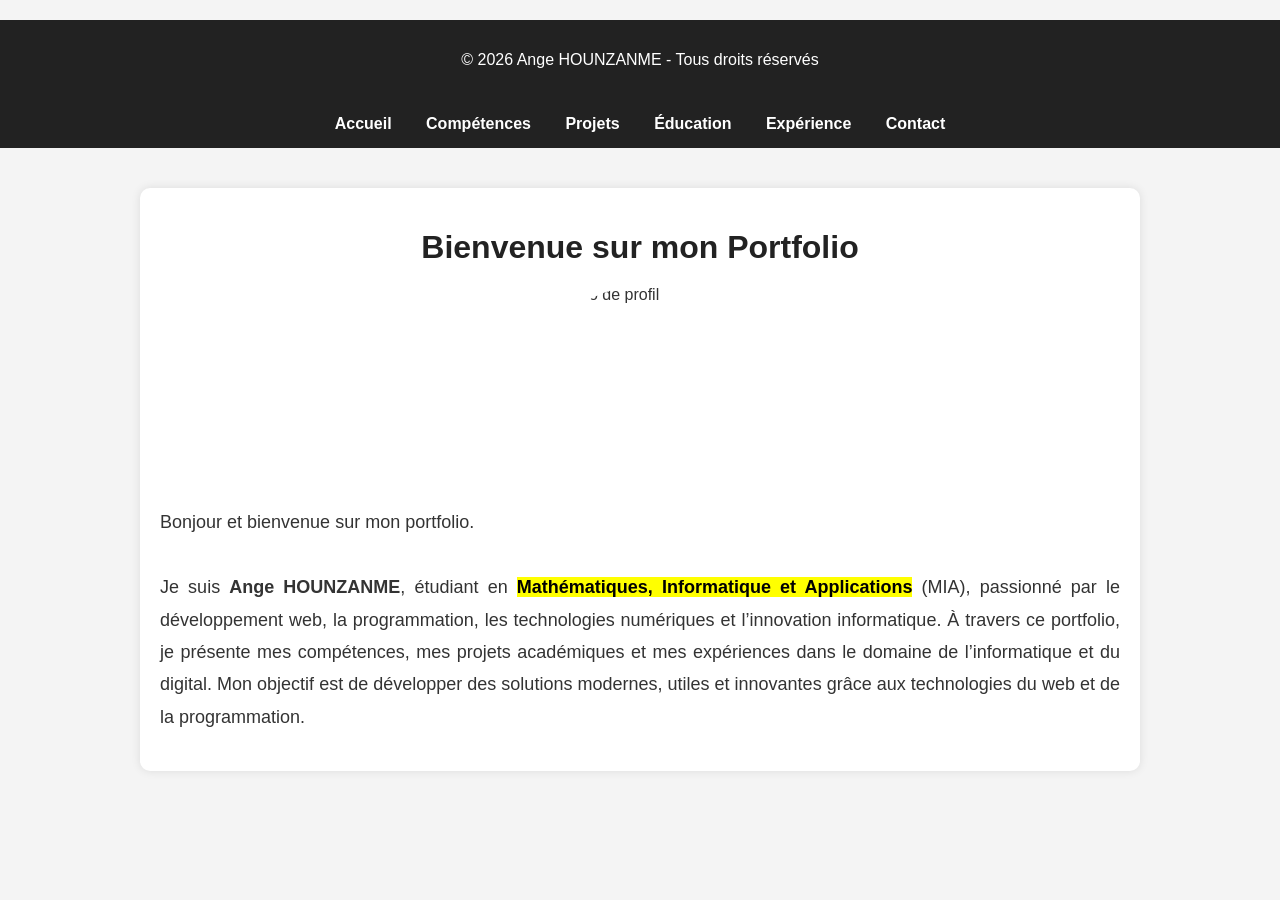
==== index.html @ 24b1c2a1 "Add files via upload" ====
<!DOCTYPE html>
<html lang="fr">
<head>
    <meta charset="UTF-8">
    <meta name="viewport" content="width=device-width, initial-scale=1.0">
    <title>Accueil - Portfolio</title>
    <link rel="stylesheet" href="style.css">
</head>
<footer>
    <p>© 2026 Ange HOUNZANME - Tous droits réservés</p>
</footer>
<body>
<nav>
    <a href="index.html">Accueil</a>
    <a href="skills.html">Compétences</a>
    <a href="projects.html">Projets</a>
    <a href="education.html">Éducation</a>
    <a href="experience.html">Expérience</a>
    <a href="contact.html">Contact</a>
</nav>

<div class="container">
    <div class="card">
        <h1>Bienvenue sur mon Portfolio</h1>

        <img src="images/profile.jpg" alt="Photo de profil">

        <p>
        Bonjour et bienvenue sur mon portfolio.<br><br>

Je suis <strong>Ange HOUNZANME</strong>, étudiant en <strong><mark>Mathématiques, Informatique et Applications</mark></strong> (MIA), 
passionné par le développement web, la programmation, les technologies numériques et l’innovation informatique.
À travers ce portfolio, je présente mes compétences, mes projets académiques et mes expériences dans le domaine 
de l’informatique et du digital.   
        
Mon objectif est de développer des solutions modernes, utiles et innovantes grâce aux technologies du web et de la programmation.
        
        </p>
    </div>
</div>

</body>
</html>
---- style.css ----
footer {
    background: #222;
    color: white;
    text-align: center;
    padding: 15px;
    margin-top: 20px;
}
body {
    font-family: Arial, sans-serif;
    margin: 0;
    padding: 0;
    background-color: #f4f4f4;
    color: #333;
}

nav {
    background-color: #222;
    padding: 15px;
    text-align: center;
}

nav a {
    color: white;
    text-decoration: none;
    margin: 15px;
    font-weight: bold;
}

nav a:hover {
    color: orange;
}

.container {
    width: 90%;
    max-width: 1000px;
    margin: auto;
    padding: 20px;
}

h1, h2 {
    color: #222;
}

.card {
    background: white;
    padding: 20px;
    margin-top: 20px;
    border-radius: 10px;
    box-shadow: 0 0 10px rgba(0,0,0,0.1);
}

img {
    max-width: 100%;
    border-radius: 10px;
}

form {
    display: flex;
    flex-direction: column;
}

input, textarea, select {
    margin-bottom: 15px;
    padding: 10px;
    font-size: 16px;
}

button {
    background-color: #222;
    color: white;
    padding: 10px;
    border: none;
    cursor: pointer;
}

button:hover {
    background-color: orange;
}

@media (max-width: 768px) {
    nav {
        display: flex;
        flex-direction: column;
    }

    nav a {
        margin: 10px 0;
    }
}
.card p {
    font-size: 18px;
    line-height: 1.8;
    text-align: justify;
}

.card h1 {
    text-align: center;
    margin-bottom: 20px;
}

.card img {
    display: block;
    margin: auto;
    width: 200px;
    height: 200px;
    object-fit: cover;
    border-radius: 50%;
    margin-bottom: 20px;
}
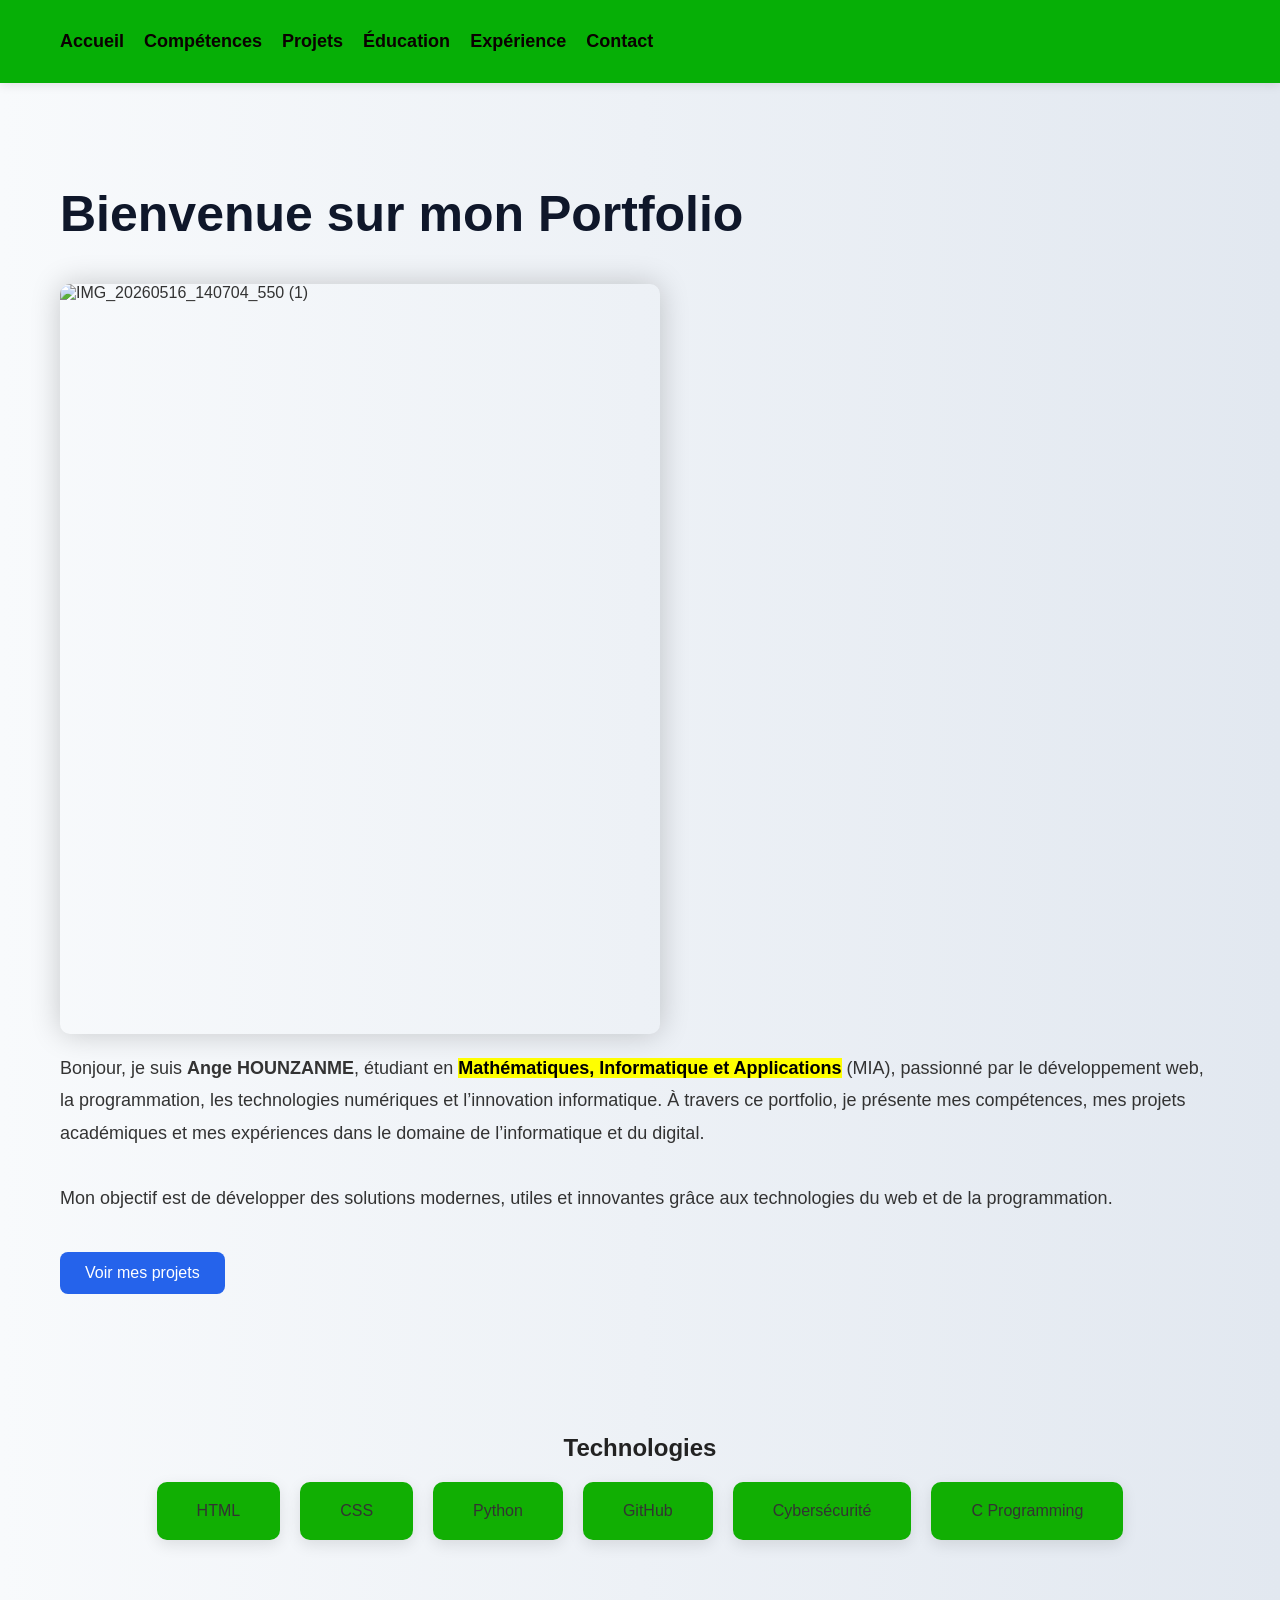
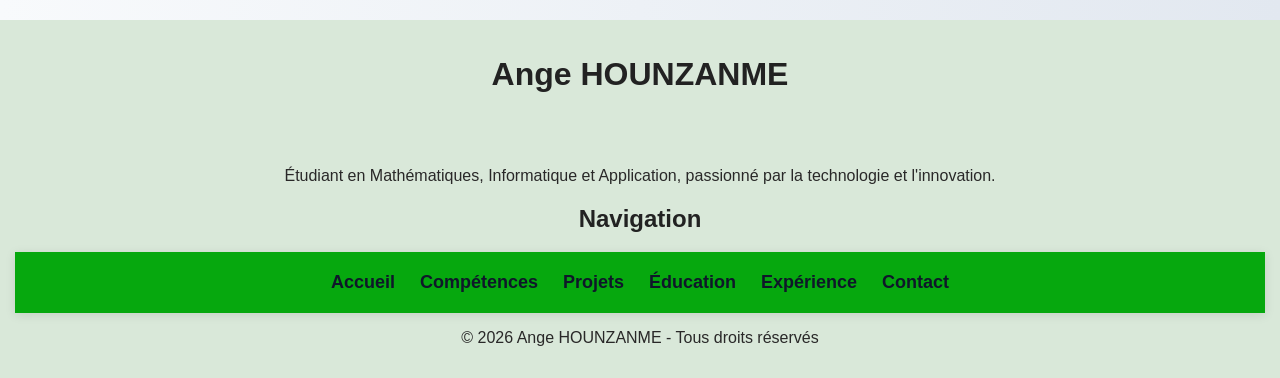
==== commit 6a6141e0: "index.html" ====
--- a/index.html
+++ b/index.html
@@ -6,11 +6,65 @@
     <title>Accueil - Portfolio</title>
     <link rel="stylesheet" href="style.css">
 </head>
+<body>
+<header>
+    <nav class="navbar">
+        <div class="menu-toggle" onclick="toggleMenu()">
+            ☰
+        </div>
+        <ul class="nav-links" id="navLinks">
+            <li><a href="index.html">Accueil</a></li>
+            <li><a href="skills.html">Compétences</a></li>
+            <li><a href="projects.html">Projets</a></li>
+            <li><a href="education.html">Éducation</a></li>
+            <li><a href="experience.html">Expérience</a></li>
+            <li><a href="contact.html">Contact</a></li>
+        </ul>
+
+    </nav>
+</header>
+<section class="hero">
+    <div class="hero-text">
+        <h1>Bienvenue sur mon Portfolio</h1>
+        <div class="hero-image">
+        <img src="images/IMG_20260516_140704_550 (1).jpg" alt="IMG_20260516_140704_550 (1)">
+        </div>
+        <p>
+            Bonjour, je suis <strong>Ange HOUNZANME</strong>, étudiant en <strong><mark>Mathématiques, Informatique 
+            et Applications</mark></strong> (MIA), passionné par le développement web, la programmation, les technologies
+            numériques et l’innovation informatique. À travers ce portfolio, je présente mes compétences, mes projets
+            académiques et mes expériences dans le domaine de l’informatique et du digital. <br><br>  
+            Mon objectif est de développer des solutions modernes, utiles et innovantes grâce aux technologies du web et de la programmation.
+        </p>
+        <a href="projects.html" class="btn">
+            Voir mes projets
+        </a>
+
+    </div>
+
+</section>
+<section class="tech">
+
+    <h2>Technologies</h2>
+
+    <div class="tech-container">
+
+        <div class="tech-box">HTML</div>
+        <div class="tech-box">CSS</div>
+        <div class="tech-box">Python</div>
+        <div class="tech-box">GitHub</div>
+        <div class="tech-box">Cybersécurité</div>
+        <div class="tech-box">C Programming</div>
+
+    </div>
+
+</section>
 <footer>
-    <p>© 2026 Ange HOUNZANME - Tous droits réservés</p>
-</footer>
-<body>
-<nav>
+    <h1>Ange HOUNZANME</h1><br><br>
+    <p>Étudiant en Mathématiques, Informatique et Application, passionné par la technologie et l'innovation.</p>
+    <h2>Navigation</h2>
+    <p>
+    <nav>
     <a href="index.html">Accueil</a>
     <a href="skills.html">Compétences</a>
     <a href="projects.html">Projets</a>
@@ -18,26 +72,13 @@
     <a href="experience.html">Expérience</a>
     <a href="contact.html">Contact</a>
 </nav>
-
-<div class="container">
-    <div class="card">
-        <h1>Bienvenue sur mon Portfolio</h1>
-
-        <img src="images/profile.jpg" alt="Photo de profil">
-
-        <p>
-        Bonjour et bienvenue sur mon portfolio.<br><br>
-
-Je suis <strong>Ange HOUNZANME</strong>, étudiant en <strong><mark>Mathématiques, Informatique et Applications</mark></strong> (MIA), 
-passionné par le développement web, la programmation, les technologies numériques et l’innovation informatique.
-À travers ce portfolio, je présente mes compétences, mes projets académiques et mes expériences dans le domaine 
-de l’informatique et du digital.   
-        
-Mon objectif est de développer des solutions modernes, utiles et innovantes grâce aux technologies du web et de la programmation.
-        
-        </p>
-    </div>
-</div>
-
+    </p>
+    <p>© 2026 Ange HOUNZANME - Tous droits réservés</p>
+</footer>
+<script>
+function toggleMenu(){
+    document.getElementById("navLinks").classList.toggle("active");
+}
+</script>
 </body>
-</html>+</html>
--- a/style.css
+++ b/style.css
@@ -1,7 +1,6 @@
-
 footer {
-    background: #222;
-    color: white;
+    background: hwb(120 85% 9%);
+    color: rgb(41, 40, 40);
     text-align: center;
     padding: 15px;
     margin-top: 20px;
@@ -10,27 +9,36 @@
     font-family: Arial, sans-serif;
     margin: 0;
     padding: 0;
-    background-color: #f4f4f4;
+    background-color: white;
     color: #333;
-}
-
+    background: linear-gradient(to right, #f8fafc, #e2e8f0);
+}
 nav {
-    background-color: #222;
+    background-color: rgb(128, 26, 0);
     padding: 15px;
     text-align: center;
 }
 
+nav {
+    display: flex;
+    justify-content: center;
+    align-items: center;
+    gap: 25px;
+    background-color: rgb(6, 168, 14);
+    padding: 20px;
+    box-shadow: 0px 2px 10px rgba(0,0,0,0.1); 
+}
+
 nav a {
-    color: white;
     text-decoration: none;
-    margin: 15px;
+    color: #0f172a;
     font-weight: bold;
-}
-
+    font-size: 18px;
+    transition: 0.3s;
+}
 nav a:hover {
-    color: orange;
-}
-
+    color: #0745cc;
+}
 .container {
     width: 90%;
     max-width: 1000px;
@@ -48,13 +56,16 @@
     margin-top: 20px;
     border-radius: 10px;
     box-shadow: 0 0 10px rgba(0,0,0,0.1);
-}
-
+    transition: 0.4s;
+}
+.card:hover {
+    transform: translateY(-10px);
+    box-shadow: 0px 10px 30px rgba(0,0,0,0.2);
+}
 img {
     max-width: 100%;
     border-radius: 10px;
 }
-
 form {
     display: flex;
     flex-direction: column;
@@ -108,3 +119,145 @@
     border-radius: 50%;
     margin-bottom: 20px;
 }
+.hero {
+    display: flex;
+    justify-content: space-between;
+    align-items: center;
+    padding: 60px;
+    flex-wrap: wrap;
+}
+.hero-text {
+    animation: slideLeft 1s ease;
+}
+
+@keyframes slideLeft {
+
+    from {
+        opacity: 0;
+        transform: translateX(-50px);
+    }
+
+    to {
+        opacity: 1;
+        transform: translateX(0);
+    }
+}
+
+.hero-text h1 {
+    font-size: 50px;
+    color: #0f172a;
+}
+
+.hero-text h2 {
+    color: #2563eb;
+}
+
+.hero-text p {
+    font-size: 18px;
+    line-height: 1.8;
+}
+
+.hero-image img {
+    flex: 1;
+    display: flex;
+    justify-content: center;
+    align-items: center;
+    width: 600px;
+    height: 750px;
+    object-fit: cover;
+    box-shadow: 0px 0px 30px rgba(0,0,0,0.2);
+}
+
+.btn {
+    display: inline-block;
+    margin-top: 20px;
+    background: #2563eb;
+    color: white;
+    padding: 12px 25px;
+    text-decoration: none;
+    border-radius: 8px;
+    transition: 0.3s;
+}
+
+.btn:hover {
+    background: #1e40af;
+}
+.tech {
+    text-align: center;
+    padding: 60px;
+}
+
+.tech-container {
+    display: flex;
+    justify-content: center;
+    gap: 20px;
+    flex-wrap: wrap;
+}
+
+.tech-box {
+    background: rgb(17, 175, 3);
+    padding: 20px 40px;
+    border-radius: 10px;
+
+    box-shadow: 0px 5px 15px rgba(12, 0, 0, 0.1);
+
+    transition: 0.3s;
+}
+
+.tech-box:hover {
+    transform: scale(1.05);
+}
+.navbar{
+    background-color: rgb(6, 175, 6);
+    display: flex;
+    justify-content: space-between;
+    align-items: center;
+    padding: 15px 20px;
+    position: relative;
+}
+.logo{
+    color: white;
+    font-size: 24px;
+    font-weight: bold;
+}
+.nav-links{
+    list-style: none;
+    display: flex;
+    gap: 20px;
+}
+.nav-links li a{
+    color: rgb(10, 1, 1);
+    text-decoration: none;
+    font-size: 18px;
+}
+.menu-toggle{
+    display: none;
+    font-size: 30px;
+    color: rgb(3, 0, 0);
+    cursor: pointer;
+    margin-left: auto;
+}
+@media screen and (max-width: 768px){
+
+    .menu-toggle{
+        display: block;
+    }
+
+    .nav-links{
+        display: none;
+        flex-direction: column;
+        background-color: rgb(17, 196, 17);
+        position: absolute;
+        top: 70px;
+        right: 0;
+        width: 200px;
+        padding: 20px;
+    }
+
+    .nav-links.active{
+        display: flex;
+    }
+}
+html{
+    scroll-behavior: smooth;
+}
